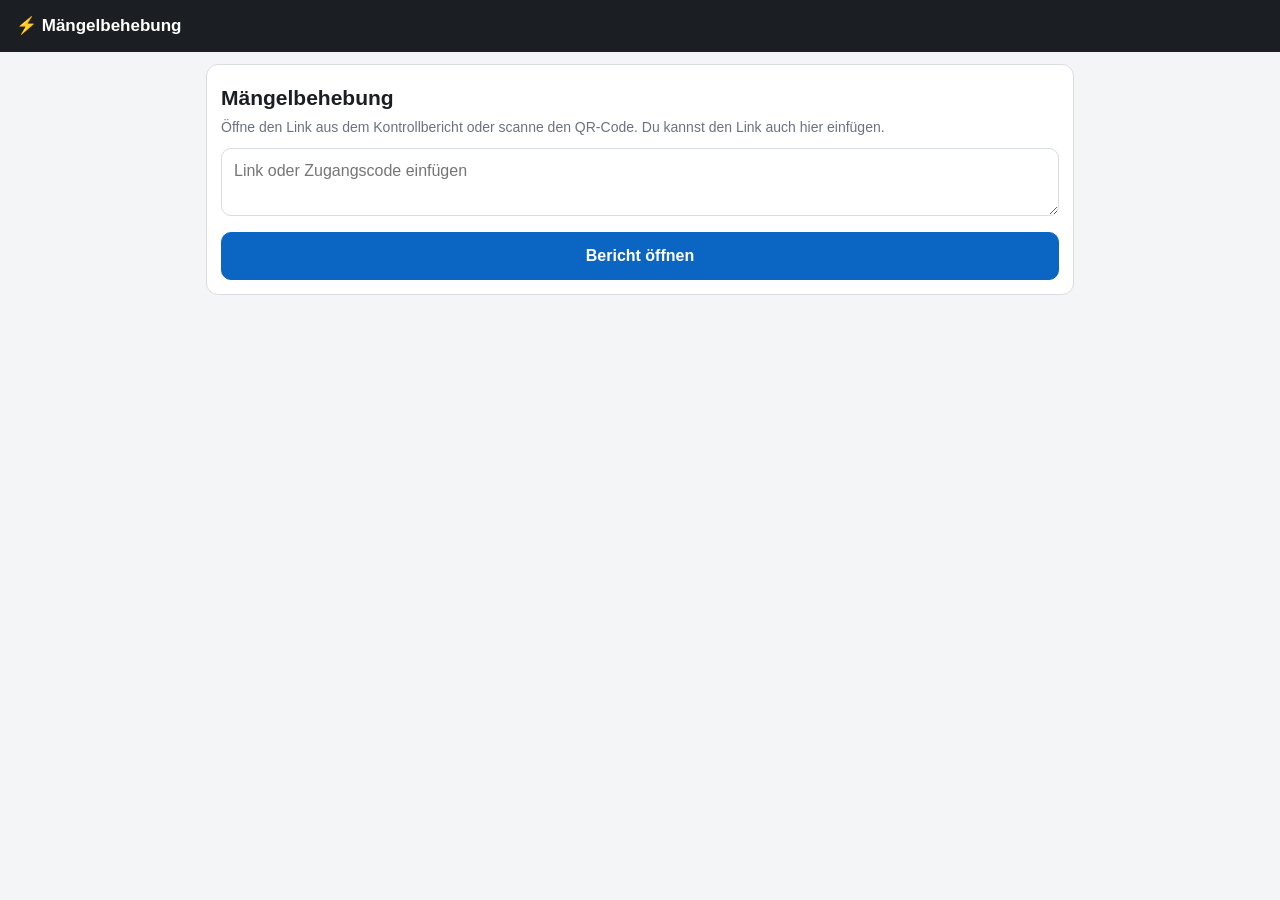
==== behebung/index.html @ 21149d47 "Add files via upload" ====
<!DOCTYPE html>
<html lang="de">
<head>
<meta charset="utf-8">
<meta name="viewport" content="width=device-width, initial-scale=1, viewport-fit=cover">
<meta name="robots" content="noindex, nofollow">
<meta name="referrer" content="no-referrer">
<meta name="theme-color" content="#1b1e23">
<title>Mängelbehebung</title>
<link rel="apple-touch-icon" href="../icon-180.png">
<link rel="stylesheet" href="behebung.css">
</head>
<body>

<header id="kopf">
  <div class="titel">⚡ Mängelbehebung</div>
  <div id="speicherstand" class="stand"></div>
</header>

<div id="offline" class="banner warn" hidden>⚡ <b>Keine Verbindung.</b> Eingaben sind gesperrt, bis die
  Verbindung zurück ist – sonst gingen sie verloren.</div>

<main id="inhalt">
  <div class="leer">Bericht wird geladen …</div>
</main>

<!-- Vollbild-Ansicht der Fotos -->
<div id="bildansicht" hidden>
  <div class="bv-leiste">
    <span id="bv-zahl"></span>
    <span id="bv-titel"></span>
    <button id="bv-zu" aria-label="Schliessen">✕</button>
  </div>
  <div id="bv-buehne"><img id="bv-bild" alt=""></div>
  <button id="bv-zurueck" class="bv-pfeil" aria-label="Vorheriges Foto">‹</button>
  <button id="bv-weiter" class="bv-pfeil" aria-label="Nächstes Foto">›</button>
</div>

<script src="../config.js"></script>
<script src="behebung.js"></script>
</body>
</html>
---- behebung/behebung.css ----
/* Mängelbehebung – fürs Handy zuerst (375 px), auf iPad/PC einfach breiter.
   Farben wie die Kontroll-App. Schrift in Feldern mind. 16 px, sonst zoomt iOS hinein. */

:root {
  --bg: #f4f5f7;
  --card: #ffffff;
  --ink: #1b1e23;
  --muted: #6b7280;
  --accent: #0a66c2;
  --warn: #b45309;
  --danger: #b91c1c;
  --ok: #15803d;
  --ok-bg: #dcfce7;
  --nok-bg: #fee2e2;
  --line: #d9dce1;
  --kopf-h: 52px;
}

* { box-sizing: border-box; }
html, body { margin: 0; padding: 0; }
body {
  font-family: -apple-system, "Helvetica Neue", Arial, sans-serif;
  background: var(--bg); color: var(--ink);
  font-size: 16px; line-height: 1.45;
  -webkit-text-size-adjust: 100%;
}
[hidden] { display: none !important; }

#kopf {
  position: sticky; top: 0; z-index: 20;
  min-height: calc(var(--kopf-h) + env(safe-area-inset-top));
  padding: env(safe-area-inset-top) 16px 0;
  background: #1b1e23; color: #fff;
  display: flex; align-items: center; gap: 10px;
}
#kopf .titel { font-weight: 700; font-size: 17px; flex: 1; }
.stand { font-size: 13px; padding: 4px 10px; border-radius: 999px; background: #24406b; white-space: nowrap; }
.stand:empty { display: none; }
.stand.ok { background: #14532d; }
.stand.laeuft { background: #92610a; }
.stand.fehler { background: var(--danger); }

main { max-width: 900px; margin: 0 auto; padding: 12px 16px calc(40px + env(safe-area-inset-bottom)); }
.leer { text-align: center; color: var(--muted); padding: 48px 8px; }

.banner { margin: 12px 16px 0; padding: 12px 14px; border-radius: 10px; font-size: 15px; }
main .banner { margin: 0 0 14px; }
.banner.warn { background: #fef3c7; color: #78350f; border: 1px solid #fcd34d; }
.banner.info { background: #e0f2fe; color: #0c4a6e; border: 1px solid #7dd3fc; }
.banner.ok   { background: var(--ok-bg); color: #14532d; border: 1px solid #86efac; }
.banner.fehler { background: var(--nok-bg); color: #7f1d1d; border: 1px solid #fca5a5; }

.card {
  background: var(--card); border: 1px solid var(--line); border-radius: 12px;
  padding: 14px; margin-bottom: 14px;
}
h1 { font-size: 21px; margin: 4px 0 4px; }
h2 { font-size: 18px; margin: 22px 0 10px; }
.hint { font-size: 14px; color: var(--muted); }
.zeile { display: flex; flex-wrap: wrap; gap: 4px 16px; margin: 6px 0; }
.zeile > div { min-width: 140px; flex: 1; }
.lbl { font-size: 13px; color: var(--muted); }

/* Fortschritt: bleibt unter dem Kopf stehen */
#fortschritt {
  position: sticky; top: calc(var(--kopf-h) + env(safe-area-inset-top)); z-index: 15;
  margin: 0 -16px 14px; padding: 10px 16px;
  background: var(--bg); border-bottom: 1px solid var(--line);
  display: flex; align-items: center; gap: 12px; cursor: pointer;
}
#fortschritt .balken { flex: 1; height: 8px; background: #e5e7eb; border-radius: 99px; overflow: hidden; }
#fortschritt .balken i { display: block; height: 100%; background: var(--ok); transition: width .3s; }
#fortschritt .txt { font-size: 14px; font-weight: 600; white-space: nowrap; }

/* Anlage-Überschrift */
.anlage { font-size: 15px; font-weight: 700; color: var(--muted); text-transform: uppercase;
          letter-spacing: .03em; margin: 22px 0 8px; }

/* Eine Position */
.pos { scroll-margin-top: calc(var(--kopf-h) + 70px); }
.pos.offen { border-left: 5px solid var(--warn); }
.pos.behoben { border-left: 5px solid var(--ok); }
.pos.nicht_behoben { border-left: 5px solid var(--danger); }
.pos .kopfzeile { font-weight: 700; font-size: 17px; }
.pos .text { white-space: pre-wrap; margin: 6px 0 4px; }
.fotolabel { font-size: 12px; font-weight: 600; color: var(--muted); text-transform: uppercase;
             letter-spacing: .04em; margin: 10px 0 4px; }

/* Fotos: auf dem Handy bildschirmbreit, ab Tablet zwei nebeneinander */
.fotos { display: grid; grid-template-columns: 1fr; gap: 8px; }
@media (min-width: 640px) { .fotos { grid-template-columns: 1fr 1fr; } }
.foto { position: relative; border-radius: 10px; overflow: hidden; background: #e5e7eb;
        aspect-ratio: 4 / 3; cursor: zoom-in; border: 0; padding: 0; width: 100%; display: block; }
.foto img { width: 100%; height: 100%; object-fit: cover; display: block; }
.foto .weg { position: absolute; top: 8px; right: 8px; width: 40px; height: 40px; border-radius: 50%;
             border: 0; background: rgba(0,0,0,.6); color: #fff; font-size: 18px; cursor: pointer; }
.foto.laedt { display: flex; align-items: center; justify-content: center; color: var(--muted); cursor: default; }

/* Rückmeldung */
.rm { margin-top: 14px; padding-top: 12px; border-top: 1px dashed var(--line); }
.rm-titel { font-weight: 700; font-size: 15px; margin-bottom: 8px; }
.wahl { display: grid; grid-template-columns: 1fr 1fr; gap: 10px; }
.wahl button {
  min-height: 52px; border-radius: 10px; border: 2px solid var(--line); background: #fff;
  font-size: 16px; font-weight: 700; color: var(--ink); cursor: pointer;
}
.wahl button.ja.an   { background: var(--ok-bg); border-color: var(--ok); color: #14532d; }
.wahl button.nein.an { background: var(--nok-bg); border-color: var(--danger); color: #7f1d1d; }
textarea {
  width: 100%; min-height: 84px; margin-top: 10px; padding: 10px 12px;
  font: inherit; font-size: 16px; color: var(--ink);
  border: 1px solid var(--line); border-radius: 10px; background: #fff; resize: vertical;
}
textarea:focus { outline: 2px solid var(--accent); border-color: var(--accent); }
.zuletzt { font-size: 13px; color: var(--muted); margin-top: 6px; min-height: 18px; }
.zuletzt.fehler { color: var(--danger); font-weight: 600; }

.btn {
  display: inline-flex; align-items: center; justify-content: center; gap: 6px;
  min-height: 48px; padding: 0 18px; border-radius: 10px; font-size: 16px; font-weight: 600;
  border: 1px solid var(--line); background: #fff; color: var(--ink); cursor: pointer;
}
.btn.primary { background: var(--accent); border-color: var(--accent); color: #fff; }
.btn.voll { width: 100%; margin-top: 10px; }
.btn:disabled, .wahl button:disabled { opacity: .5; cursor: default; }
.dateiwahl { position: absolute; width: 1px; height: 1px; opacity: 0; pointer-events: none; }

/* Gesperrte Ansicht (nach der Unterschrift / ohne Verbindung) */
.gesperrt .wahl button:not(.an), .gesperrt .foto .weg { display: none; }

/* ---------- Vollbild-Ansicht ---------- */
#bildansicht {
  position: fixed; inset: 0; z-index: 100; background: #000; color: #fff;
  touch-action: none; user-select: none; -webkit-user-select: none;
}
.bv-leiste {
  position: absolute; top: 0; left: 0; right: 0; z-index: 2;
  padding: calc(env(safe-area-inset-top) + 8px) 12px 8px;
  display: flex; align-items: center; gap: 12px;
  background: linear-gradient(rgba(0,0,0,.7), rgba(0,0,0,0));
}
#bv-zahl { font-weight: 700; }
#bv-titel { flex: 1; font-size: 14px; color: #d1d5db; overflow: hidden; text-overflow: ellipsis; white-space: nowrap; }
#bv-zu { width: 44px; height: 44px; border-radius: 50%; border: 0; background: rgba(255,255,255,.15);
         color: #fff; font-size: 20px; cursor: pointer; }
#bv-buehne { position: absolute; inset: 0; display: flex; align-items: center; justify-content: center; overflow: hidden; }
#bv-bild { max-width: 100%; max-height: 100%; transform-origin: 0 0; will-change: transform; }
.bv-pfeil {
  position: absolute; top: 50%; transform: translateY(-50%); z-index: 2;
  width: 48px; height: 64px; border: 0; background: rgba(255,255,255,.12); color: #fff;
  font-size: 34px; cursor: pointer; border-radius: 8px;
}
#bv-zurueck { left: 8px; } #bv-weiter { right: 8px; }
@media (hover: none) { .bv-pfeil { display: none; } }   /* auf dem Handy wischt man */
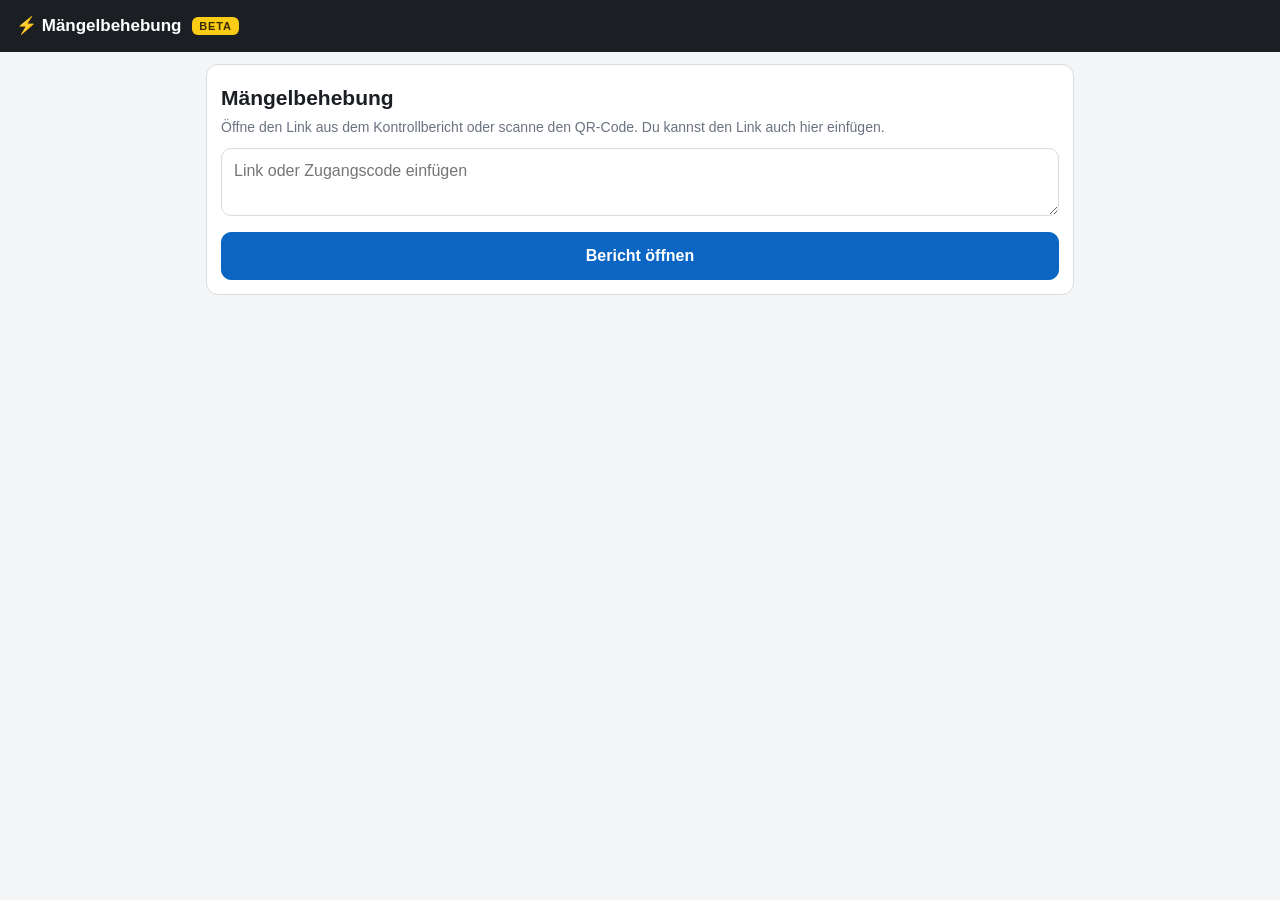
==== commit 52bc6471: "Add files via upload" ====
--- a/behebung/index.html
+++ b/behebung/index.html
@@ -8,12 +8,12 @@
 <meta name="theme-color" content="#1b1e23">
 <title>Mängelbehebung</title>
 <link rel="apple-touch-icon" href="../icon-180.png">
-<link rel="stylesheet" href="behebung.css">
+<link rel="stylesheet" href="behebung.css?v=5">
 </head>
 <body>
 
 <header id="kopf">
-  <div class="titel">⚡ Mängelbehebung</div>
+  <div class="titel">⚡ Mängelbehebung <b class="beta">BETA</b></div>
   <div id="speicherstand" class="stand"></div>
 </header>
 
@@ -36,7 +36,10 @@
   <button id="bv-weiter" class="bv-pfeil" aria-label="Nächstes Foto">›</button>
 </div>
 
+<!-- ?v=… bei jeder neuen Fassung hochzählen: sonst liefert der Browser bis zu 10 Min. die alte Datei -->
 <script src="../config.js"></script>
-<script src="behebung.js"></script>
+<script src="../jspdf.min.js"></script>
+<script src="../behebungspdf.js?v=2"></script>
+<script src="behebung.js?v=4"></script>
 </body>
 </html>
--- a/behebung/behebung.css
+++ b/behebung/behebung.css
@@ -112,6 +112,16 @@
   border: 1px solid var(--line); border-radius: 10px; background: #fff; resize: vertical;
 }
 textarea:focus { outline: 2px solid var(--accent); border-color: var(--accent); }
+.feld, .codefeld {
+  width: 100%; min-height: 48px; padding: 10px 12px; font: inherit; font-size: 16px; color: var(--ink);
+  border: 1px solid var(--line); border-radius: 10px; background: #fff;
+}
+.codefeld { font-size: 26px; letter-spacing: .35em; text-align: center; font-variant-numeric: tabular-nums; margin-top: 4px; }
+.feld:focus, .codefeld:focus { outline: 2px solid var(--accent); border-color: var(--accent); }
+.signfeld {
+  display: block; width: 100%; height: 170px; margin-top: 4px; touch-action: none;
+  border: 2px dashed var(--line); border-radius: 10px; background: #fff;
+}
 .zuletzt { font-size: 13px; color: var(--muted); margin-top: 6px; min-height: 18px; }
 .zuletzt.fehler { color: var(--danger); font-weight: 600; }
 
@@ -152,3 +162,7 @@
 }
 #bv-zurueck { left: 8px; } #bv-weiter { right: 8px; }
 @media (hover: none) { .bv-pfeil { display: none; } }   /* auf dem Handy wischt man */
+
+/* «BETA» neben dem Titel */
+.beta { display: inline-block; vertical-align: middle; margin-left: 6px; padding: 2px 7px; font-size: 11px;
+        font-weight: 800; letter-spacing: .08em; line-height: 1.3; color: #3a2a00; background: #facc15; border-radius: 6px; }
